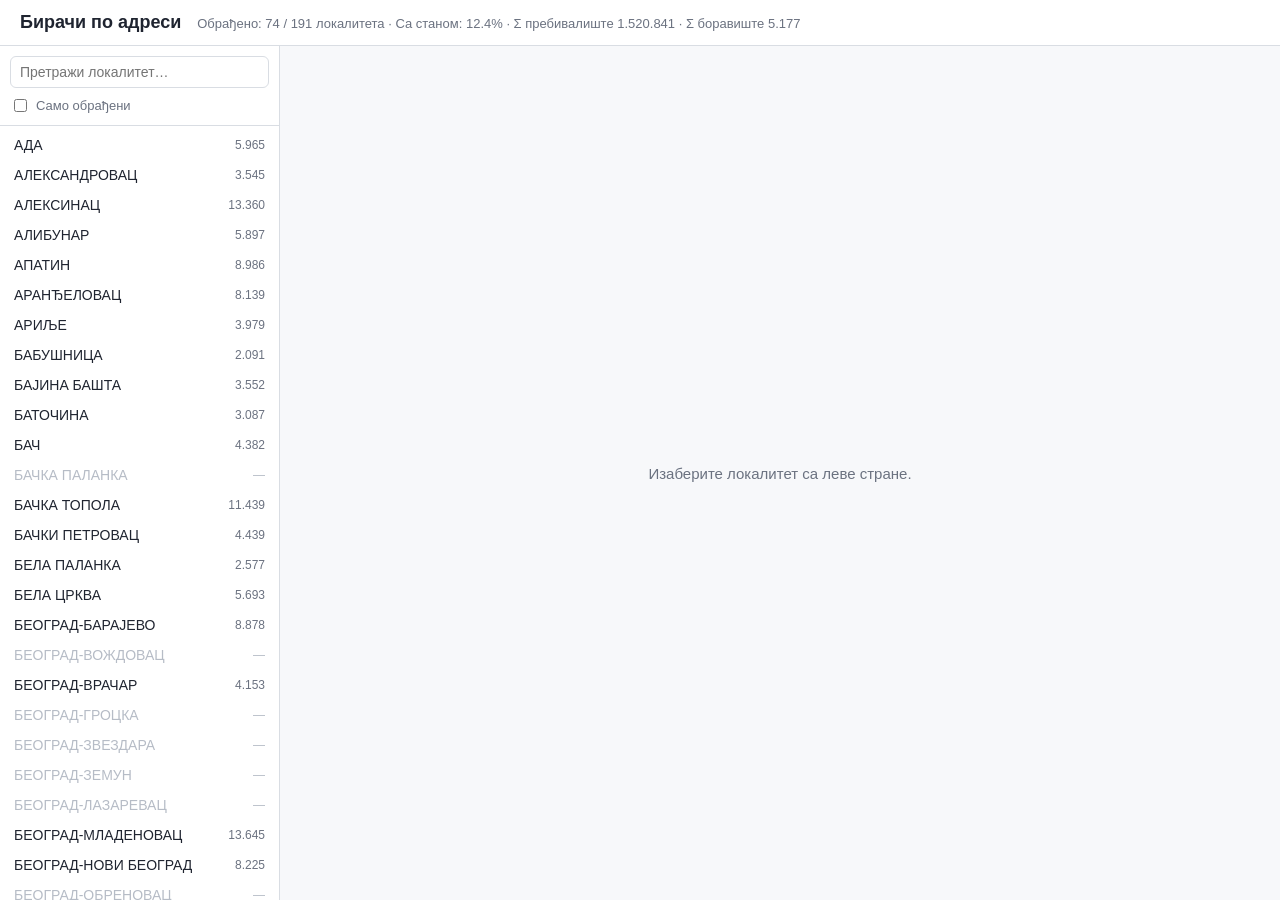
==== web/index.html @ c14d9324 "improve mobile-friendliness of the website" ====
<!DOCTYPE html>
<html lang="sr">
<head>
  <meta charset="UTF-8">
  <meta name="viewport" content="width=device-width, initial-scale=1.0">
  <meta name="robots" content="noindex, nofollow">
  <title>Бирачи по адреси — преглед</title>
  <link rel="stylesheet" href="app.css">
</head>
<body>
  <header>
    <h1>Бирачи по адреси</h1>
    <div id="coverage" class="coverage">Учитавање…</div>
  </header>

  <main>
    <aside id="sidebar">
      <div class="picker-controls">
        <input type="search" id="localitySearch" placeholder="Претражи локалитет…" autocomplete="off">
        <label class="toggle">
          <input type="checkbox" id="onlyProcessed"> Само обрађени
        </label>
      </div>
      <ul id="localityList" class="locality-list"></ul>
    </aside>

    <section id="content">
      <div id="placeholder" class="placeholder"></div>

      <div id="tableView" hidden>
        <div class="table-header">
          <h2 id="localityTitle"></h2>
          <div id="localityMeta" class="meta"></div>
        </div>

        <div class="filters">
          <input type="search" id="filterMesto" placeholder="Филтер: место…" autocomplete="off">
          <input type="search" id="filterUlica" placeholder="Филтер: улица…" autocomplete="off">
          <span id="rowSummary" class="row-summary"></span>
        </div>

        <div id="scroller" class="scroller">
          <table id="dataTable">
            <thead>
              <tr id="headRow"></tr>
            </thead>
            <tbody id="dataBody"></tbody>
          </table>
        </div>
      </div>

      <div id="loading" class="loading" hidden>Учитавање података…</div>
    </section>
  </main>

  <script src="app.js"></script>
</body>
</html>
---- web/app.css ----
:root {
  --bg: #f7f8fa;
  --panel: #ffffff;
  --border: #d9dde3;
  --text: #1f2430;
  --muted: #6b7280;
  --accent: #2563eb;
  --accent-soft: #e8f0fe;
  --disabled: #b6bcc6;
  --row-alt: #f4f6f9;
}

* { box-sizing: border-box; }
[hidden] { display: none !important; }

html, body {
  margin: 0;
  height: 100%;
  font-family: -apple-system, BlinkMacSystemFont, "Segoe UI", Roboto, sans-serif;
  color: var(--text);
  background: var(--bg);
}

body { display: flex; flex-direction: column; height: 100vh; }

header {
  display: flex;
  align-items: baseline;
  gap: 16px;
  padding: 12px 20px;
  background: var(--panel);
  border-bottom: 1px solid var(--border);
  flex: 0 0 auto;
}
header h1 { font-size: 18px; margin: 0; }
.coverage { color: var(--muted); font-size: 13px; }

main { flex: 1 1 auto; display: flex; min-height: 0; }

#sidebar {
  flex: 0 0 280px;
  display: flex;
  flex-direction: column;
  background: var(--panel);
  border-right: 1px solid var(--border);
  min-height: 0;
}

.picker-controls { padding: 10px; border-bottom: 1px solid var(--border); }
.picker-controls input[type="search"] {
  width: 100%;
  padding: 7px 9px;
  border: 1px solid var(--border);
  border-radius: 6px;
  font-size: 14px;
}
.toggle {
  display: flex;
  align-items: center;
  gap: 6px;
  margin-top: 8px;
  font-size: 13px;
  color: var(--muted);
}

.locality-list {
  list-style: none;
  margin: 0;
  padding: 4px;
  overflow-y: auto;
  flex: 1 1 auto;
}
.locality-list li {
  padding: 7px 10px;
  border-radius: 6px;
  cursor: pointer;
  font-size: 14px;
  display: flex;
  justify-content: space-between;
  align-items: center;
  gap: 8px;
}
.locality-list li:hover:not(.disabled) { background: var(--accent-soft); }
.locality-list li.active { background: var(--accent); color: #fff; }
.locality-list li.active .count { color: #dbe6ff; }
.locality-list li.disabled { color: var(--disabled); cursor: not-allowed; }
.locality-list li .count { font-size: 12px; color: var(--muted); }
.locality-list li.disabled .count { color: var(--disabled); }

#content { flex: 1 1 auto; display: flex; flex-direction: column; min-width: 0; min-height: 0; padding: 16px; }

.placeholder, .loading {
  margin: auto;
  color: var(--muted);
  font-size: 15px;
}
/* Direction-aware hint: picker sits to the left on desktop, above on mobile */
.placeholder::before { content: "Изаберите локалитет са леве стране."; }

#tableView { display: flex; flex-direction: column; min-height: 0; flex: 1 1 auto; }
.table-header h2 { margin: 0 0 2px; font-size: 17px; }
.meta { color: var(--muted); font-size: 13px; margin-bottom: 12px; }

.filters { display: flex; align-items: center; gap: 10px; margin-bottom: 10px; flex-wrap: wrap; }
.filters input[type="search"] {
  padding: 7px 9px;
  border: 1px solid var(--border);
  border-radius: 6px;
  font-size: 14px;
  width: 220px;
}
.row-summary { color: var(--muted); font-size: 13px; margin-left: auto; }

.scroller {
  flex: 1 1 auto;
  overflow-y: auto;
  border: 1px solid var(--border);
  border-radius: 8px;
  background: var(--panel);
  position: relative;
}

table { border-collapse: collapse; width: 100%; }
thead th {
  position: sticky;
  top: 0;
  background: var(--panel);
  border-bottom: 2px solid var(--border);
  padding: 8px 10px;
  text-align: left;
  font-size: 13px;
  cursor: pointer;
  user-select: none;
  white-space: nowrap;
  z-index: 1;
}
thead th:hover { background: var(--accent-soft); }
thead th .arrow { color: var(--accent); font-size: 11px; }
thead th.num { text-align: right; }

tbody td {
  padding: 6px 10px;
  border-bottom: 1px solid var(--border);
  font-size: 13px;
  white-space: nowrap;
}
tbody td.num { text-align: right; font-variant-numeric: tabular-nums; }
tbody tr:nth-child(even) td { background: var(--row-alt); }

/* ---- Mobile / narrow screens ---- */
@media (max-width: 768px) {
  /* Stack the locality picker above the table; both keep their own internal
     scroll so the virtualized table container stays bounded. */
  main { flex-direction: column; }

  header {
    flex-wrap: wrap;
    gap: 4px 12px;
    padding: 10px 14px;
  }

  #sidebar {
    flex: 0 0 auto;
    width: 100%;
    max-height: 38vh;
    border-right: none;
    border-bottom: 1px solid var(--border);
  }

  #content { padding: 12px; }

  .placeholder::before { content: "Изаберите локалитет изнад."; }

  .locality-list li { padding: 10px 12px; }

  /* Full-width filters; 16px font avoids iOS zoom-on-focus */
  .picker-controls input[type="search"],
  .filters input[type="search"] { font-size: 16px; }

  .filters input[type="search"] { width: 100%; flex: 1 1 140px; }
  .row-summary { margin-left: 0; }

  /* Let the wide table scroll sideways with momentum on iOS */
  .scroller {
    overflow-x: auto;
    -webkit-overflow-scrolling: touch;
  }
}
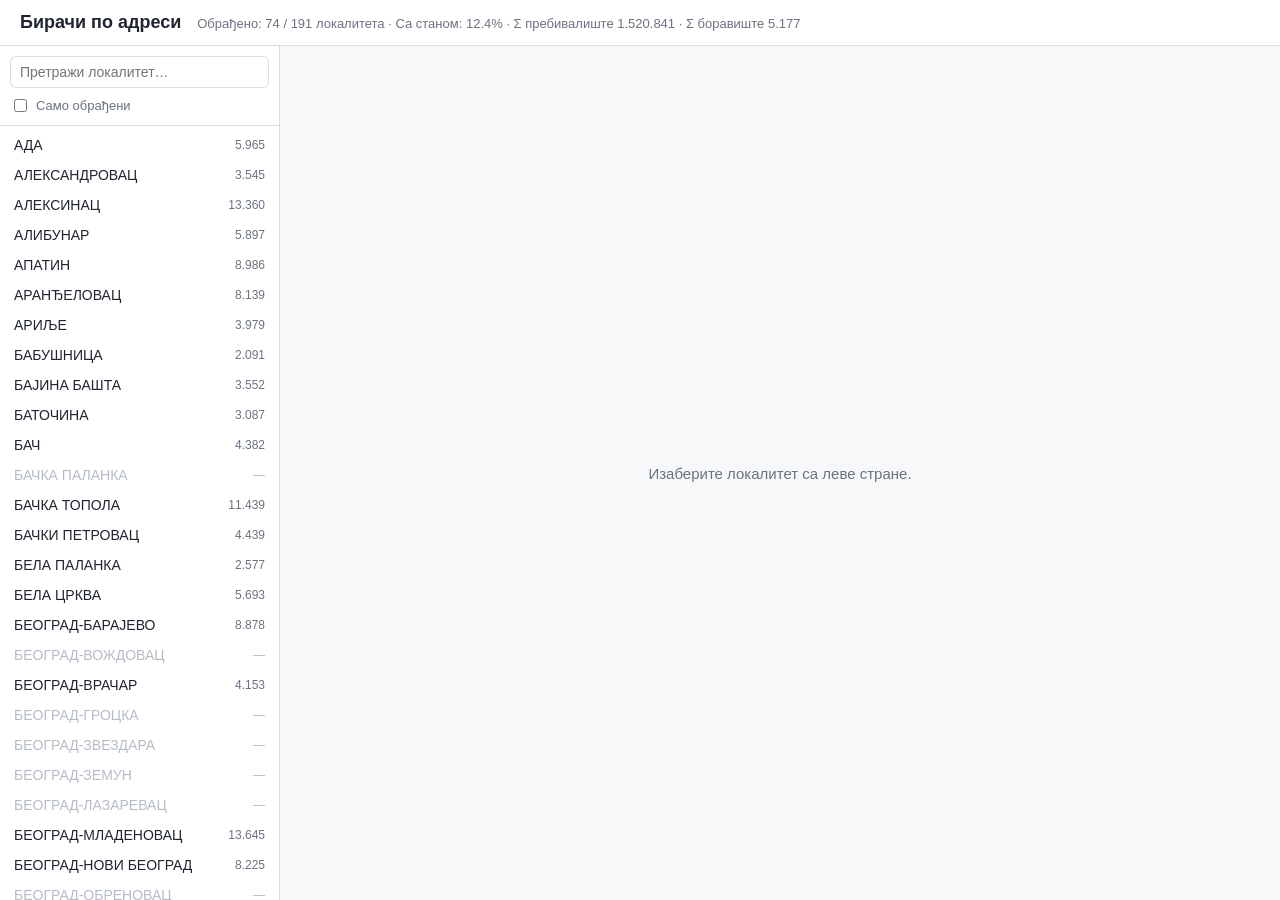
==== commit 997bddf5: "cache busting" ====
--- a/web/index.html
+++ b/web/index.html
@@ -5,7 +5,7 @@
   <meta name="viewport" content="width=device-width, initial-scale=1.0">
   <meta name="robots" content="noindex, nofollow">
   <title>Бирачи по адреси — преглед</title>
-  <link rel="stylesheet" href="app.css">
+  <link rel="stylesheet" href="app.css?v=20260607">
 </head>
 <body>
   <header>
@@ -53,6 +53,6 @@
     </section>
   </main>
 
-  <script src="app.js"></script>
+  <script src="app.js?v=20260607"></script>
 </body>
 </html>
--- a/web/app.css
+++ b/web/app.css
@@ -146,6 +146,8 @@
 }
 tbody td.num { text-align: right; font-variant-numeric: tabular-nums; }
 tbody tr:nth-child(even) td { background: var(--row-alt); }
+/* Ред означен дубоким линком из извештаја */
+tbody tr.hl-row td { background: #fde68a !important; box-shadow: inset 0 0 0 1px #d97706; }
 
 /* ---- Mobile / narrow screens ---- */
 @media (max-width: 768px) {
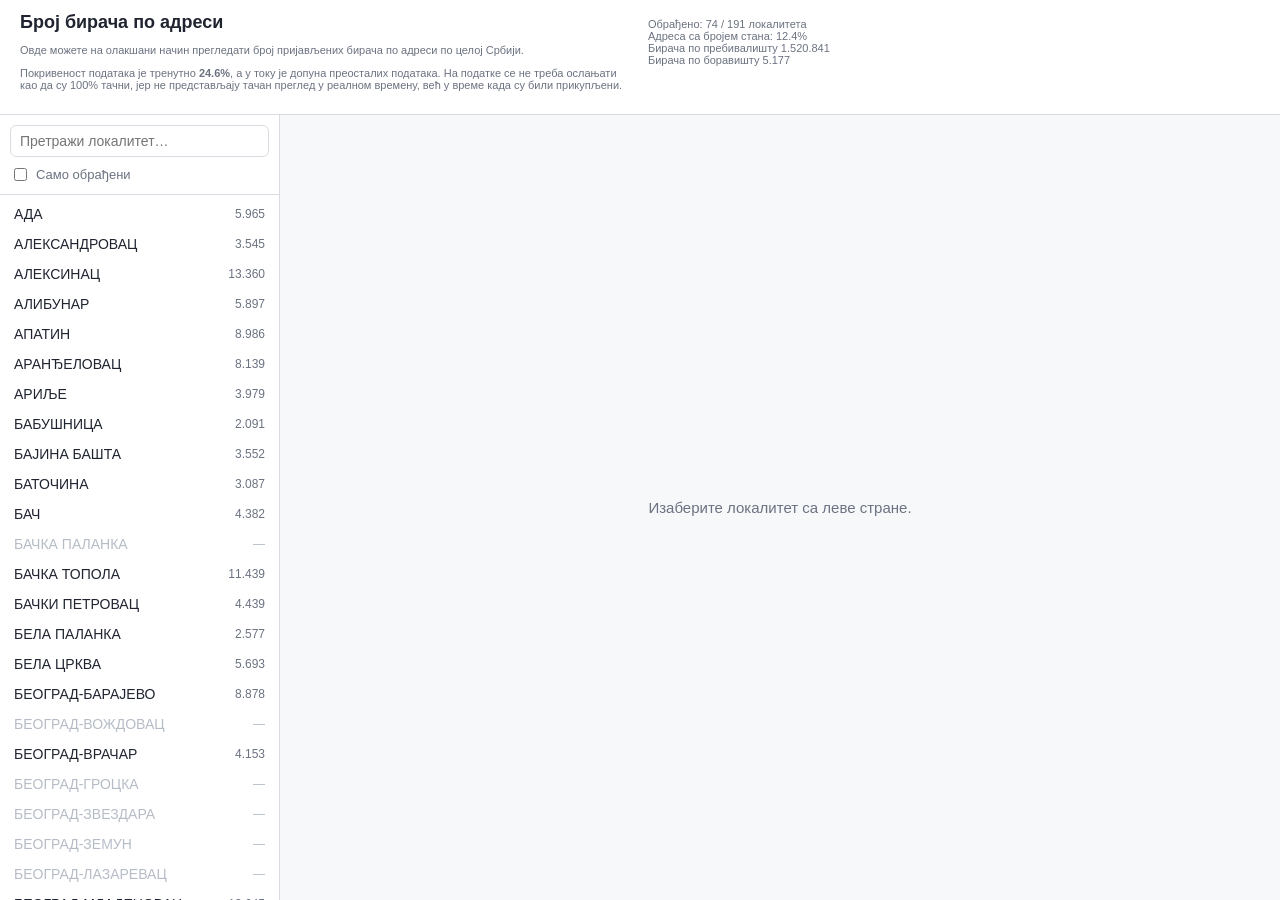
==== commit 4b5d8ec9: "intro, UI cleanup" ====
--- a/web/index.html
+++ b/web/index.html
@@ -5,11 +5,18 @@
   <meta name="viewport" content="width=device-width, initial-scale=1.0">
   <meta name="robots" content="noindex, nofollow">
   <title>Бирачи по адреси — преглед</title>
-  <link rel="stylesheet" href="app.css?v=20260607">
+  <link rel="stylesheet" href="app.css?v=20260607d">
 </head>
 <body>
   <header>
-    <h1>Бирачи по адреси</h1>
+    <div id="intro" class="intro">
+        <h1>Број бирача по адреси</h1>
+        <p>Овде можете на олакшани начин прегледати број пријављених бирача по адреси по целој Србији.</p>
+        <p>
+          Покривеност података је тренутно <span id="coverage_percent">%</span>, а у току је допуна преосталих података.
+          На податке се не треба ослањати као да су 100% тачни, јер не представљају тачан преглед у реалном времену, већ у време када су били прикупљени.
+        </p>
+    </div>
     <div id="coverage" class="coverage">Учитавање…</div>
   </header>
 
@@ -29,6 +36,7 @@
 
       <div id="tableView" hidden>
         <div class="table-header">
+          <button type="button" id="backToList" class="back-btn">← Локалитети</button>
           <h2 id="localityTitle"></h2>
           <div id="localityMeta" class="meta"></div>
         </div>
@@ -53,6 +61,6 @@
     </section>
   </main>
 
-  <script src="app.js?v=20260607"></script>
+  <script src="app.js?v=20260607d"></script>
 </body>
 </html>
--- a/web/app.css
+++ b/web/app.css
@@ -32,8 +32,12 @@
   border-bottom: 1px solid var(--border);
   flex: 0 0 auto;
 }
+/* On large screens, split the header into three equal columns. */
+header > * { flex: 1 1 0; min-width: 0; }
 header h1 { font-size: 18px; margin: 0; }
-.coverage { color: var(--muted); font-size: 13px; }
+.intro p { color: var(--muted); font-size: 11px; }
+#coverage_percent { font-weight: bold; }
+.coverage { color: var(--muted); font-size: 11px; }
 
 main { flex: 1 1 auto; display: flex; min-height: 0; }
 
@@ -99,6 +103,22 @@
 
 #tableView { display: flex; flex-direction: column; min-height: 0; flex: 1 1 auto; }
 .table-header h2 { margin: 0 0 2px; font-size: 17px; }
+/* Back-to-list control: desktop keeps the side-by-side picker, so hide it. */
+.back-btn {
+  display: none;
+  align-items: center;
+  gap: 6px;
+  margin-bottom: 8px;
+  padding: 7px 12px;
+  border: 1px solid var(--border);
+  border-radius: 6px;
+  background: var(--panel);
+  color: var(--accent);
+  font-size: 14px;
+  font-weight: 600;
+  cursor: pointer;
+}
+.back-btn:hover { background: var(--accent-soft); }
 .meta { color: var(--muted); font-size: 13px; margin-bottom: 12px; }
 
 .filters { display: flex; align-items: center; gap: 10px; margin-bottom: 10px; flex-wrap: wrap; }
@@ -160,6 +180,7 @@
     gap: 4px 12px;
     padding: 10px 14px;
   }
+  header > * { flex: 1 1 100%; }
 
   #sidebar {
     flex: 0 0 auto;
@@ -169,6 +190,16 @@
     border-bottom: 1px solid var(--border);
   }
 
+  /* Master–detail on mobile: once a locality is picked, hide the picker
+     entirely and give the whole viewport to the address table. The back
+     button returns to the list. */
+  body.has-selection #sidebar { display: none; }
+  body.has-selection .back-btn { display: inline-flex; }
+
+  /* Hide the intro blurb (keep the title) once browsing a locality
+     to free vertical space. */
+  body.has-selection #intro p { display: none; }
+
   #content { padding: 12px; }
 
   .placeholder::before { content: "Изаберите локалитет изнад."; }
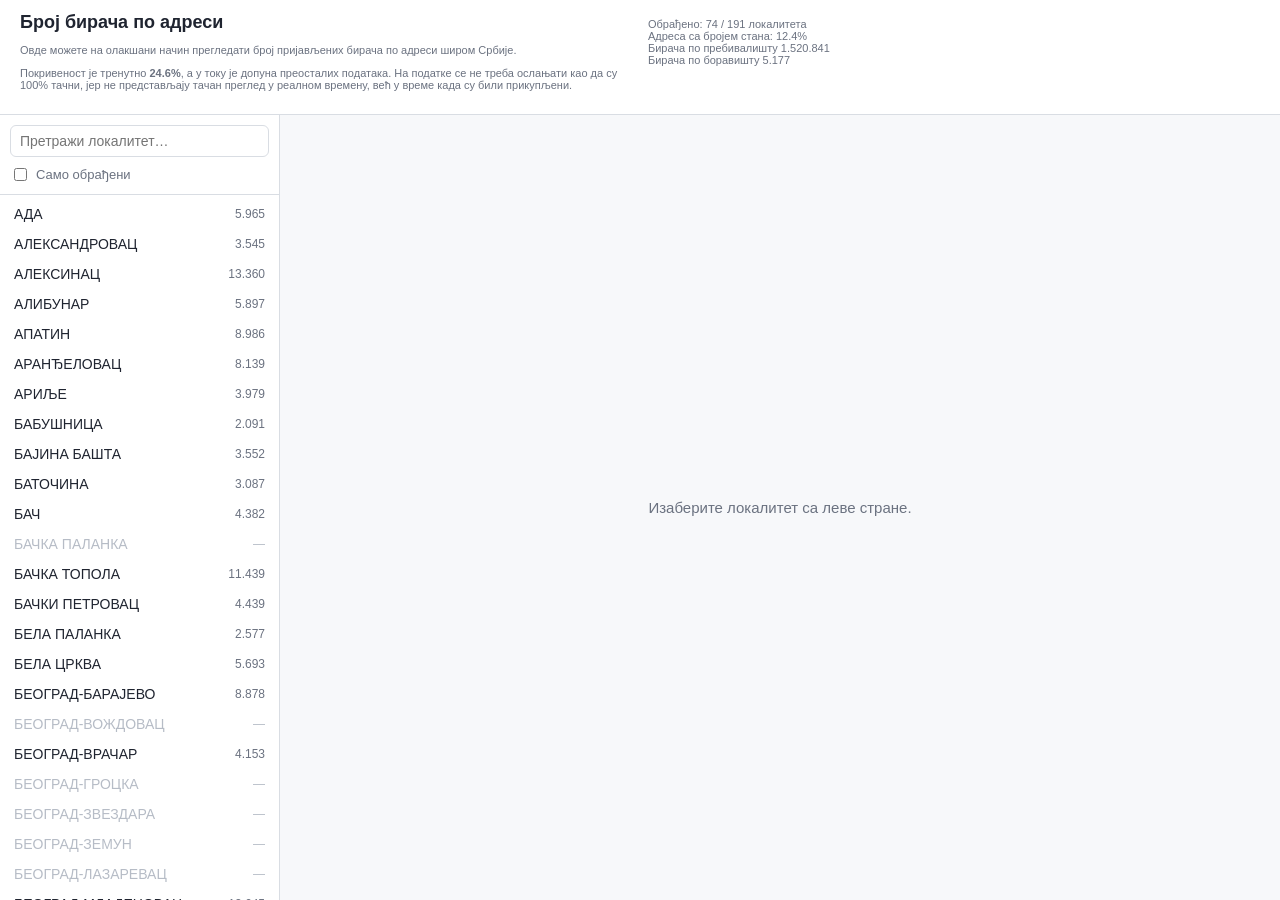
==== commit 13f042a3: "style" ====
--- a/web/index.html
+++ b/web/index.html
@@ -11,9 +11,9 @@
   <header>
     <div id="intro" class="intro">
         <h1>Број бирача по адреси</h1>
-        <p>Овде можете на олакшани начин прегледати број пријављених бирача по адреси по целој Србији.</p>
+        <p>Овде можете на олакшани начин прегледати број пријављених бирача по адреси широм Србије.</p>
         <p>
-          Покривеност података је тренутно <span id="coverage_percent">%</span>, а у току је допуна преосталих података.
+          Покривеност је тренутно <span id="coverage_percent">%</span>, а у току је допуна преосталих података.
           На податке се не треба ослањати као да су 100% тачни, јер не представљају тачан преглед у реалном времену, већ у време када су били прикупљени.
         </p>
     </div>
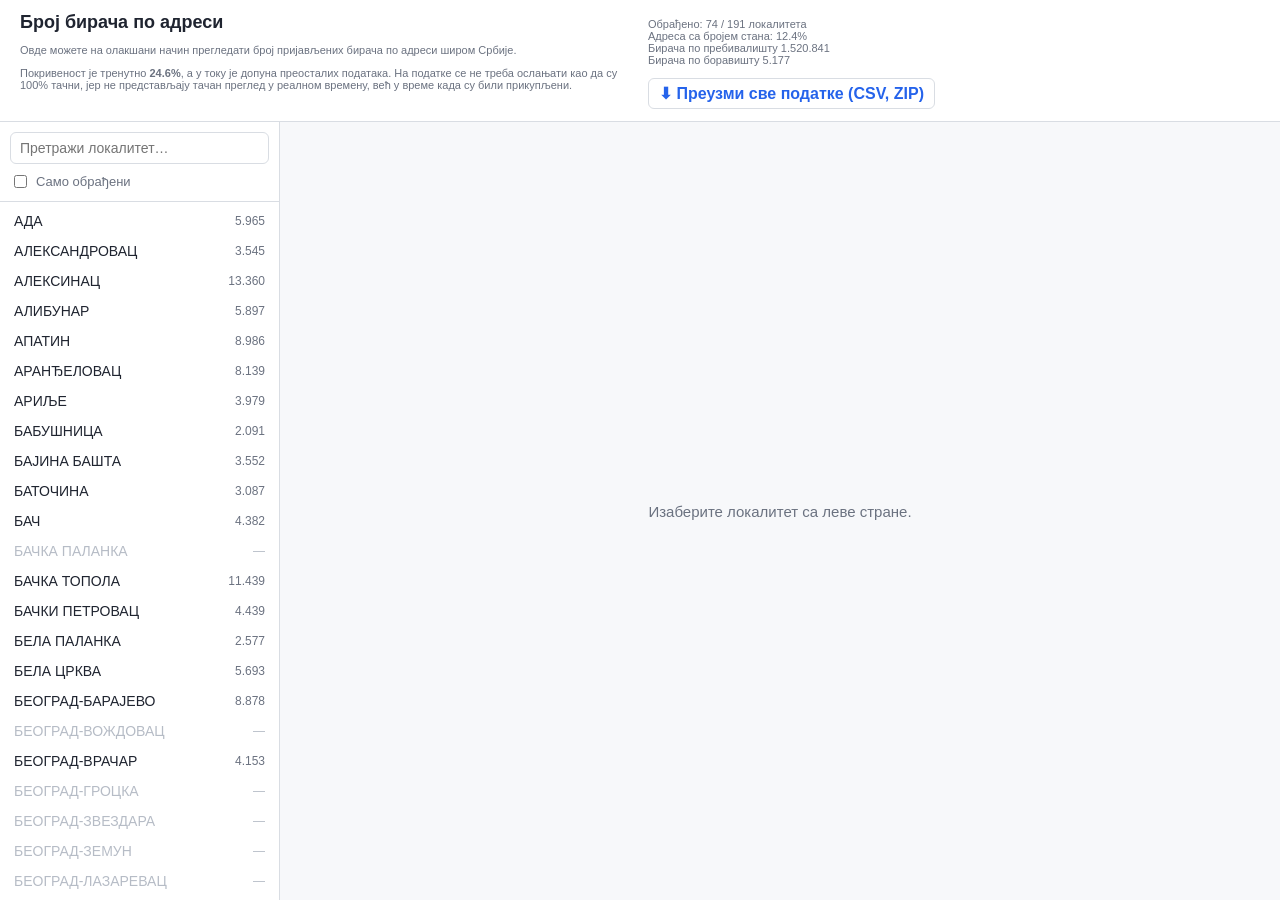
==== commit 9fd0d79e: "download exports" ====
--- a/web/index.html
+++ b/web/index.html
@@ -5,7 +5,7 @@
   <meta name="viewport" content="width=device-width, initial-scale=1.0">
   <meta name="robots" content="noindex, nofollow">
   <title>Бирачи по адреси — преглед</title>
-  <link rel="stylesheet" href="app.css?v=20260607d">
+  <link rel="stylesheet" href="app.css?v=20260614a">
 </head>
 <body>
   <header>
@@ -17,7 +17,10 @@
           На податке се не треба ослањати као да су 100% тачни, јер не представљају тачан преглед у реалном времену, већ у време када су били прикупљени.
         </p>
     </div>
-    <div id="coverage" class="coverage">Учитавање…</div>
+    <div class="data">
+      <div id="coverage" class="coverage">Учитавање…</div>
+      <a id="downloadAll" class="download-link" href="../data/exports/biraci_po_adresi_sve.csv.zip" download>⬇ Преузми све податке (CSV, ZIP)</a>
+    </div>
   </header>
 
   <main>
@@ -39,6 +42,7 @@
           <button type="button" id="backToList" class="back-btn">← Локалитети</button>
           <h2 id="localityTitle"></h2>
           <div id="localityMeta" class="meta"></div>
+          <a id="downloadLocality" class="download-link" download>⬇ Преузми CSV овог локалитета</a>
         </div>
 
         <div class="filters">
@@ -61,6 +65,6 @@
     </section>
   </main>
 
-  <script src="app.js?v=20260607d"></script>
+  <script src="app.js?v=20260614a"></script>
 </body>
 </html>
--- a/web/app.css
+++ b/web/app.css
@@ -37,7 +37,7 @@
 header h1 { font-size: 18px; margin: 0; }
 .intro p { color: var(--muted); font-size: 11px; }
 #coverage_percent { font-weight: bold; }
-.coverage { color: var(--muted); font-size: 11px; }
+.coverage { color: var(--muted); font-size: 11px; margin-bottom: 12px; }
 
 main { flex: 1 1 auto; display: flex; min-height: 0; }
 
@@ -120,6 +120,25 @@
 }
 .back-btn:hover { background: var(--accent-soft); }
 .meta { color: var(--muted); font-size: 13px; margin-bottom: 12px; }
+
+/* Download links: subtle button styling, reused in the intro and table header. */
+.download-link {
+  display: inline-flex;
+  align-items: center;
+  gap: 6px;
+  padding: 5px 10px;
+  border: 1px solid var(--border);
+  border-radius: 6px;
+  background: var(--panel);
+  color: var(--accent);
+  font-weight: 600;
+  text-decoration: none;
+  cursor: pointer;
+}
+.download-link:hover { background: var(--accent-soft); }
+.downloads { margin: 6px 0 0; }
+.intro .download-link { font-size: 11px; padding: 4px 8px; }
+.table-header .download-link { font-size: 13px; margin-bottom: 12px; }
 
 .filters { display: flex; align-items: center; gap: 10px; margin-bottom: 10px; flex-wrap: wrap; }
 .filters input[type="search"] {
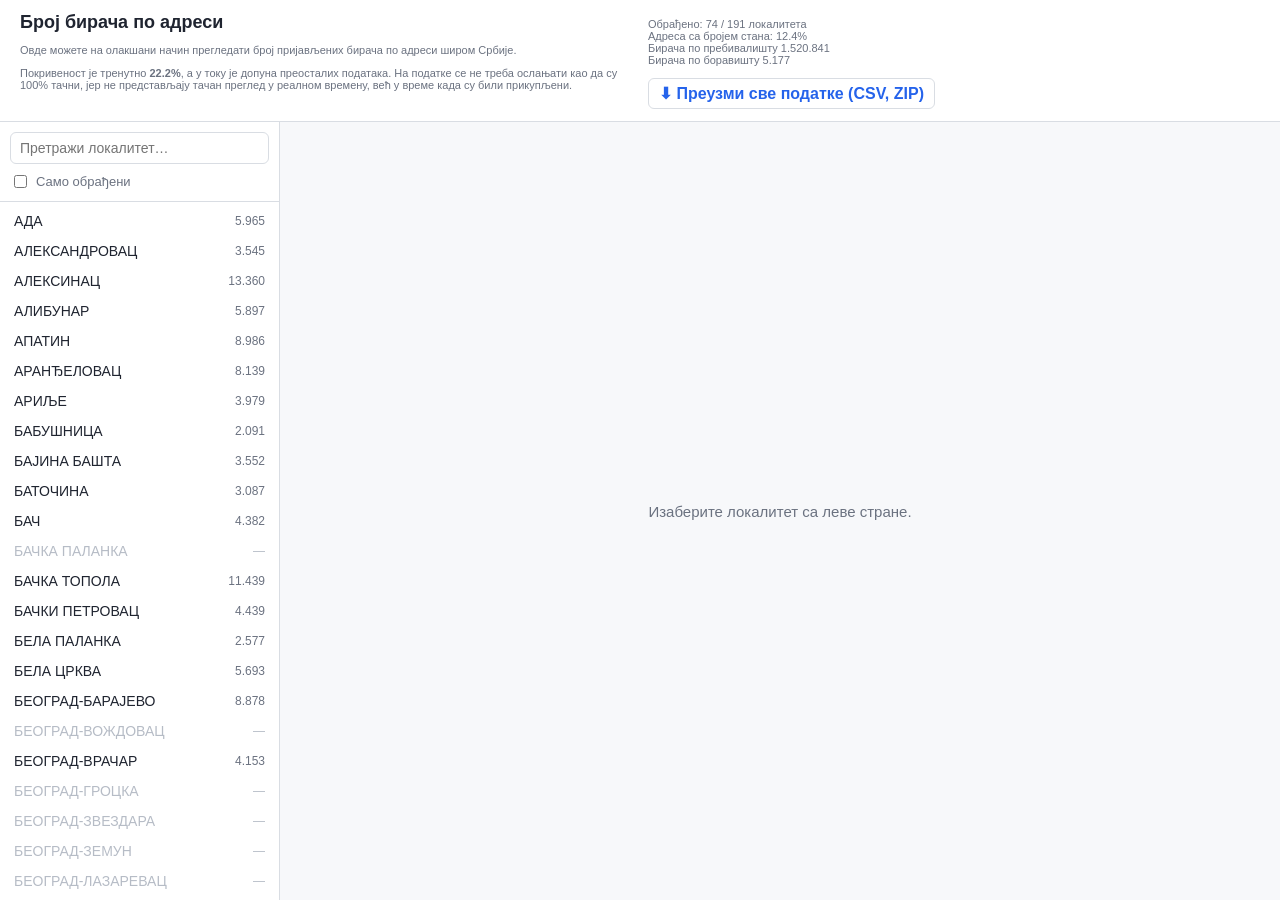
==== commit 853461ee: "fix counting of processed addresses (to avoid counting added apartments)" ====
--- a/web/index.html
+++ b/web/index.html
@@ -5,7 +5,7 @@
   <meta name="viewport" content="width=device-width, initial-scale=1.0">
   <meta name="robots" content="noindex, nofollow">
   <title>Бирачи по адреси — преглед</title>
-  <link rel="stylesheet" href="app.css?v=20260614a">
+  <link rel="stylesheet" href="app.css?v=20260614b">
 </head>
 <body>
   <header>
@@ -65,6 +65,6 @@
     </section>
   </main>
 
-  <script src="app.js?v=20260614a"></script>
+  <script src="app.js?v=20260614b"></script>
 </body>
 </html>
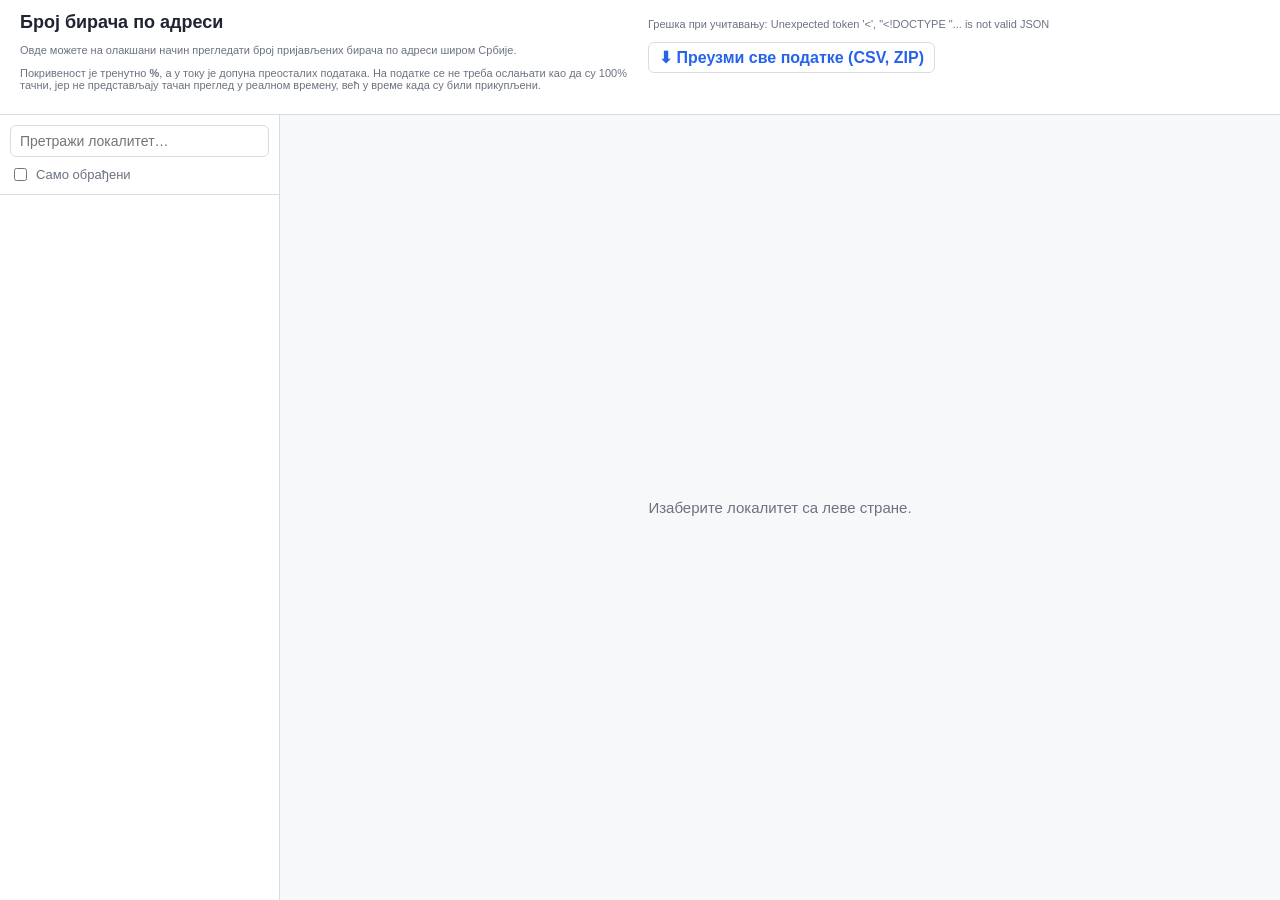
==== commit dae8ae4a: "clean up folder structure" ====
--- a/web/index.html
+++ b/web/index.html
@@ -19,7 +19,7 @@
     </div>
     <div class="data">
       <div id="coverage" class="coverage">Учитавање…</div>
-      <a id="downloadAll" class="download-link" href="../data/exports/biraci_po_adresi_sve.csv.zip" download>⬇ Преузми све податке (CSV, ZIP)</a>
+      <a id="downloadAll" class="download-link" href="data/exports/biraci_po_adresi_sve.csv.zip" download>⬇ Преузми све податке (CSV, ZIP)</a>
     </div>
   </header>
 
